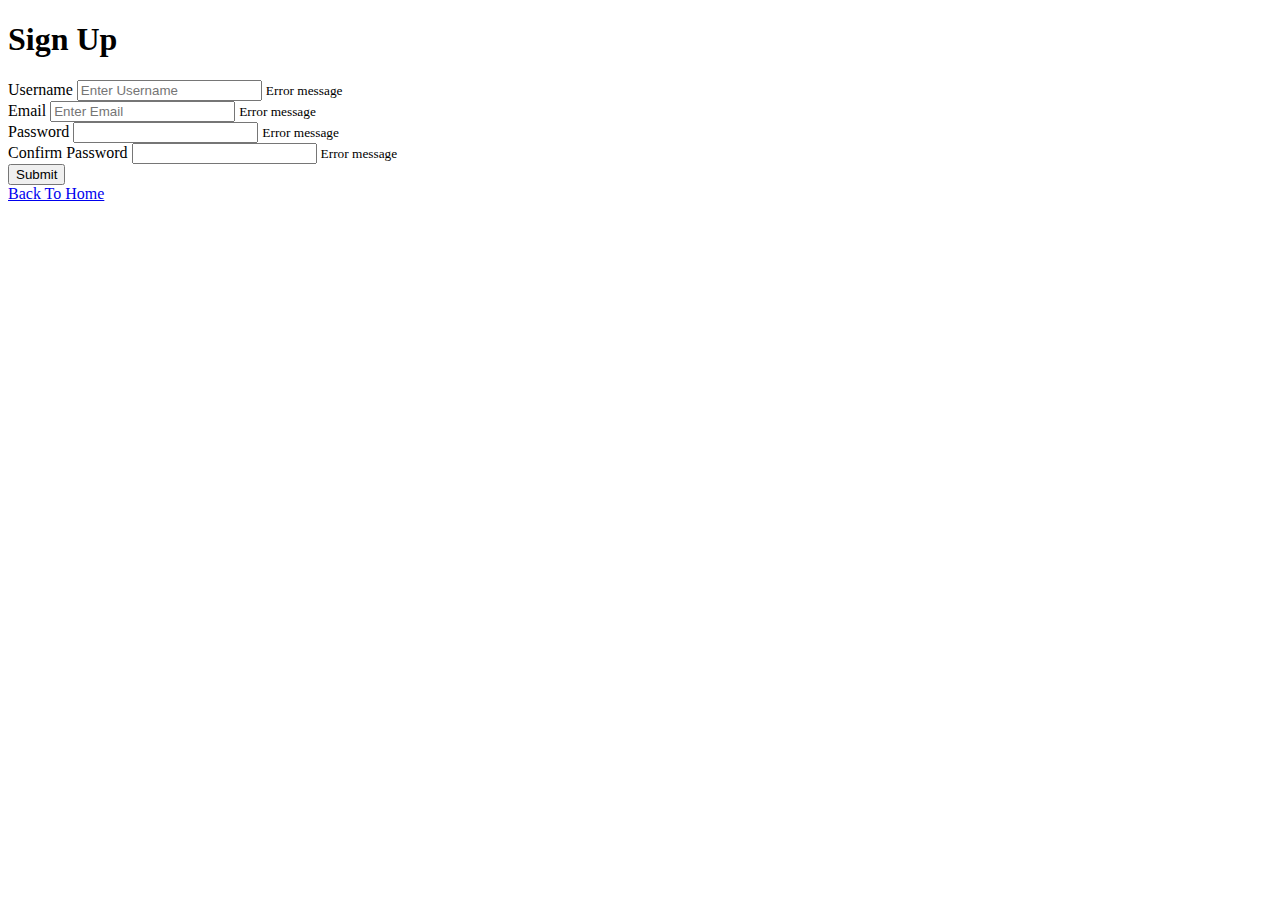
==== Project01/index.html @ b0092f85 "HTML For Project 1" ====
<!DOCTYPE html>
<html lang="en">

<head>
    <meta charset="UTF-8">
    <meta name="viewport" content="width=device-width, initial-scale=1.0">
    <title>HTML Form Validation</title>
    <link rel="stylesheet" href="style.css">
</head>

<body>

    <div class="container">
        <form id="form" class="form">
            <h1>Sign Up</h1>
            <div class="form-control">
                <label for="username">Username</label>
                <input type="text" id="username" placeholder="Enter Username">
                <small>Error message</small>
            </div>

            <div class="form-control">
                <label for="email">Email</label>
                <input type="text" id="email" placeholder="Enter Email">
                <small>Error message</small>
            </div>

            <div class="form-control">
                <label for="password">Password</label>
                <input type="password" id="password">
                <small>Error message</small>
            </div>
            <div class="form-control">
                <label for="confirm">Confirm Password</label>
                <input type="password" id="confirm">
                <small>Error message</small>
            </div>
            <button>Submit</button>
        </form>
    <a href="../index.html">Back To Home</a>
    </div>



    <script src="script.js"></script>
</body>

</html>
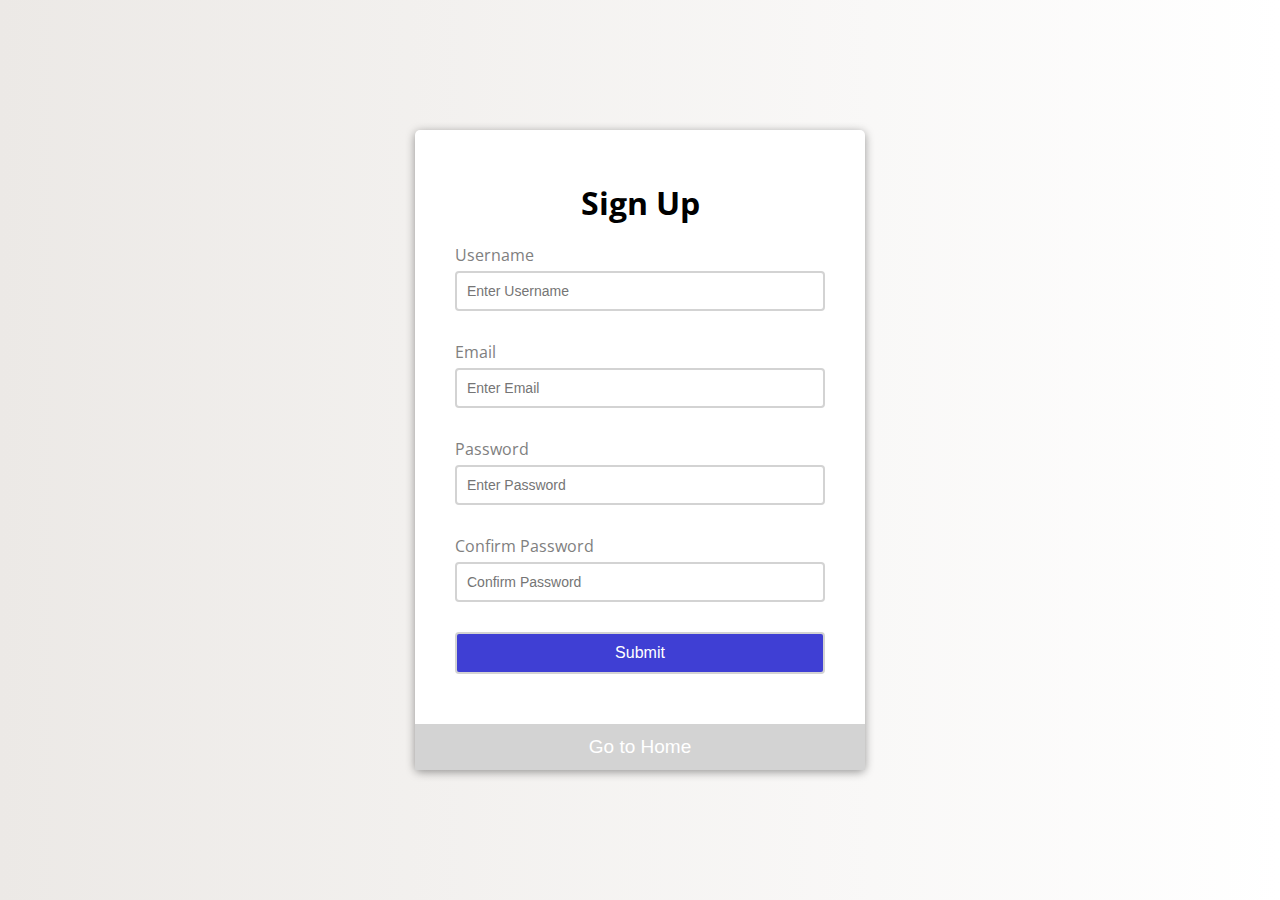
==== commit b672044d: "Complete CSS" ====
--- a/Project01/index.html
+++ b/Project01/index.html
@@ -15,7 +15,7 @@
             <h1>Sign Up</h1>
             <div class="form-control">
                 <label for="username">Username</label>
-                <input type="text" id="username" placeholder="Enter Username">
+                <input  type="text" id="username" placeholder="Enter Username">
                 <small>Error message</small>
             </div>
 
@@ -27,17 +27,19 @@
 
             <div class="form-control">
                 <label for="password">Password</label>
-                <input type="password" id="password">
+                <input type="password" id="password" placeholder="Enter Password">
                 <small>Error message</small>
             </div>
             <div class="form-control">
                 <label for="confirm">Confirm Password</label>
-                <input type="password" id="confirm">
+                <input type="password" id="confirm" placeholder="Confirm Password">
                 <small>Error message</small>
             </div>
             <button>Submit</button>
         </form>
-    <a href="../index.html">Back To Home</a>
+       <a href="../index.html">
+            <button class="home">Go to Home</button>
+    </a>
     </div>
 
 
--- a/Project01/style.css
+++ b/Project01/style.css
@@ -0,0 +1,113 @@
+@import url('https://fonts.googleapis.com/css2?family=Open+Sans&display=swap');
+
+* {
+    box-sizing: border-box;
+}
+
+body{
+    background: #ECE9E6;  /* fallback for old browsers */
+    background: -webkit-linear-gradient(to left, #FFFFFF, #ECE9E6);  /* Chrome 10-25, Safari 5.1-6 */
+    background: linear-gradient(to left, #FFFFFF, #ECE9E6); /* W3C, IE 10+/ Edge, Firefox 16+, Chrome 26+, Opera 12+, Safari 7+ */
+
+    font-family: 'Open Sans', sans-serif;
+    
+    /* below 5 lines are for centering  */
+    display: flex;
+    align-items: center;
+    justify-content: center;
+    min-height: 100vh;
+    margin: 0;
+}
+
+.container {
+    background-color: white;
+    border-radius: 5px;
+    width: 450px;   
+    box-shadow: 0 2px 10px rgba(0,0,0,0.4);
+}
+
+h1 {
+    text-align: center;
+    margin-bottom: 20px;
+}
+
+.form {
+    padding: 30px 40px;
+}
+
+.form-control {
+    position: relative;
+    margin-bottom: 10px;
+    padding-bottom:20px;
+    
+
+
+}
+
+.form-control label {
+    color: gray;
+    display: block;
+    margin-bottom: 5px;
+}
+
+.form-control input {
+    border: 2px solid lightgray;
+    border-radius: 4px;
+    display: block;
+    width: 100%;
+    padding:10px;
+    font-size: 14px;
+}
+.form-control input:focus{
+    outline: none;
+    border-color: gray;
+}
+
+.form-control.success input {
+    border-color:limegreen;
+}
+
+.form-control.error input  {
+    border-color: orangered;
+}
+
+.form-control small {
+    position: absolute;
+    bottom: 0;
+    left: 0;
+    color: orangered;
+    visibility: hidden;
+    
+}
+.form-control.error small {
+    visibility: visible;
+}
+
+.form button {
+    color: white;
+    background-color: rgb(63, 63, 212);
+    width: 100%;
+    padding:10px;
+    border-radius: 4px;
+    cursor: pointer;
+    font-size: 16px;
+    display: block;
+    border: 2px solid lightgray;
+    margin-top: 10px;
+    
+}
+
+button.home{
+    background-color: lightgray;
+    border: 2px solid lightgray;
+    color:white;
+    padding: 10px;
+    font-size: 19px;
+    cursor: pointer;
+    display: block;
+    margin-top: 20px;
+    width: 100%;
+}
+a {
+    text-decoration: none;
+}